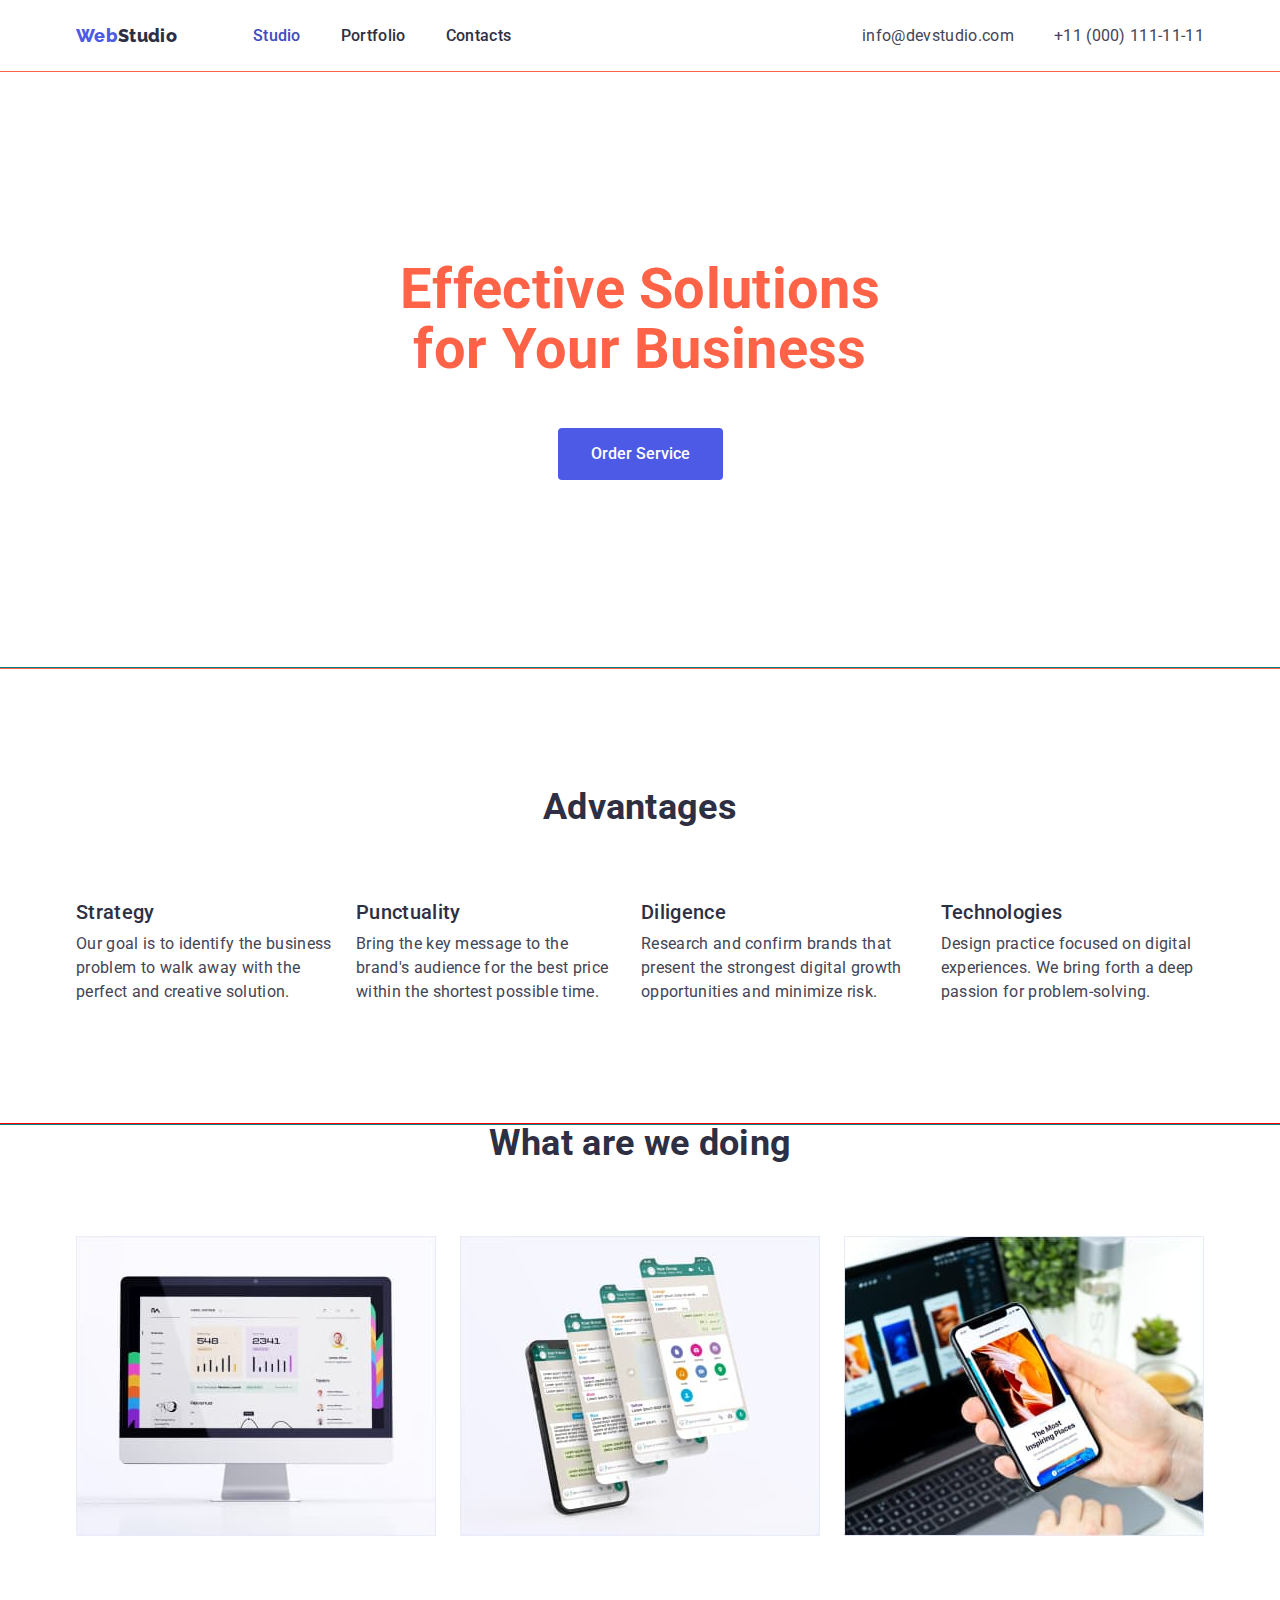
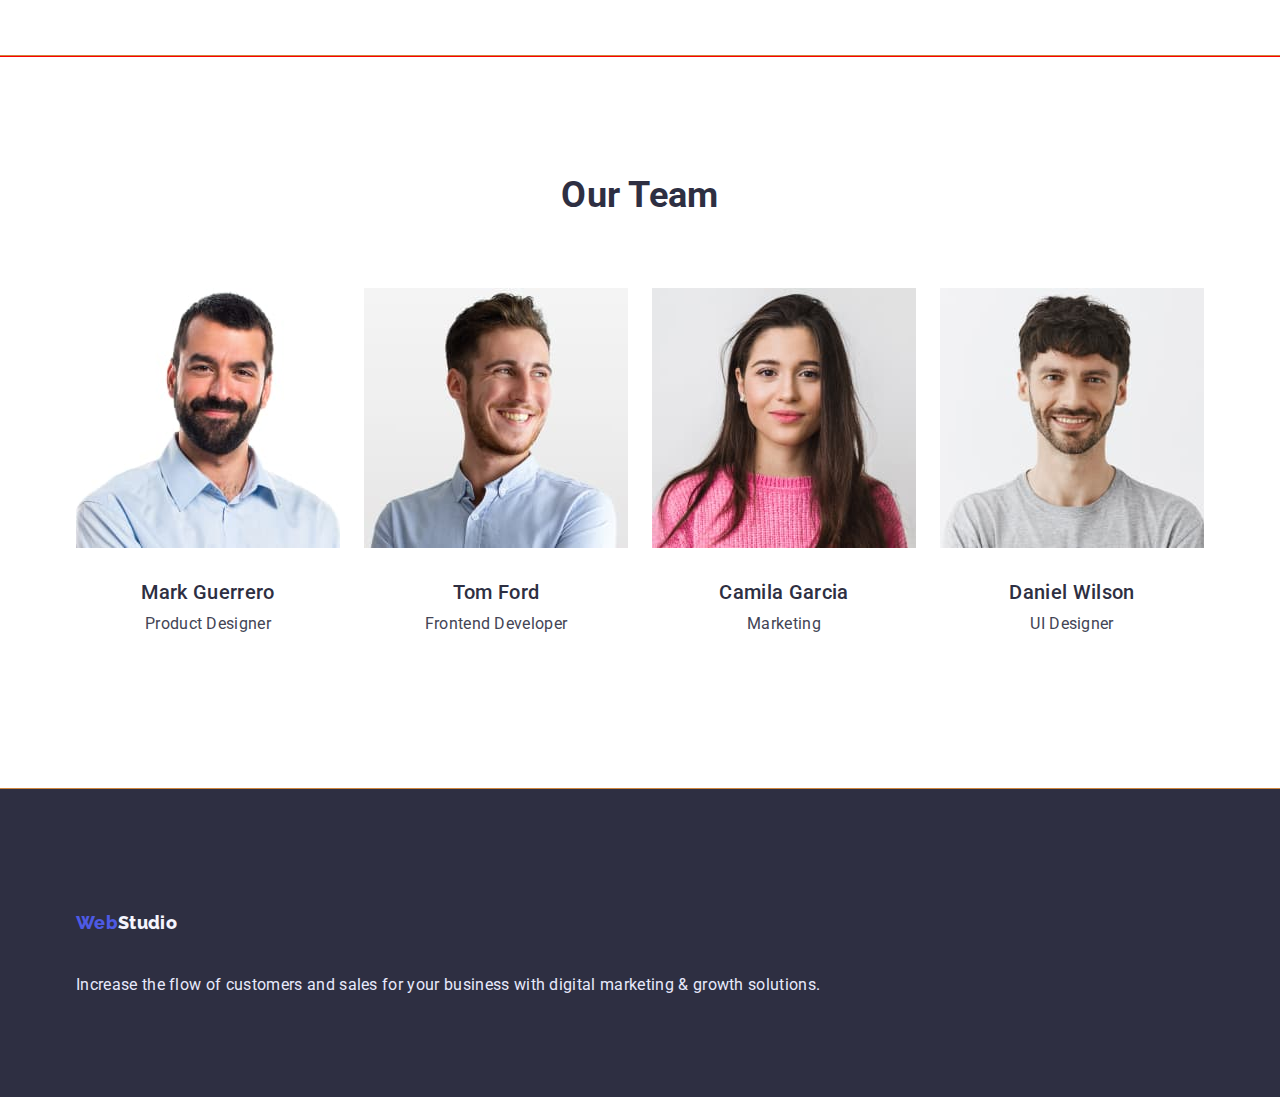
==== index.html @ 5c6c8308 "Initial commit" ====
<!DOCTYPE html>
<html lang="en">

<head>
    <meta charset="UTF-8">
    <meta name="viewport" content="width=device-width, initial-scale=1.0">
    <title>WebStudio</title>
    <link href="https://fonts.googleapis.com/css2?family=Raleway:wght@700&family=Roboto:wght@500;700;900&display=swap"
        rel="stylesheet">
    <link rel="stylesheet" href="./modern-normalize.css">
    <link rel="stylesheet" href="./css/styles.css">
</head>

<body class="page">
    <!-- Шапка -->
    <header>
        <nav class="nav container">
            <a href="./index.html" class="nav-logo"><span class="color-logo">Web</span>Studio</a>
            <ul class="nav-list">
                <li class="nav-item">
                    <a href="./index.html" class="nav-link current">Studio</a>
                </li>
                <li class="nav-item">
                    <a href="./portfolio.html" class="nav-link">Portfolio</a>
                </li>
                <li class="nav-item">
                    <a href="" class="nav-link">Contacts</a>
                </li>
            </ul>


            <ul class="contacts-list">
                <li class="contacts-item">
                    <a href="mailto:info@devstudio.com" class="contacts-link">info@devstudio.com</a>
                </li>
                <li class="contacts-item">
                    <a href="tel:+11(000)1111111" class="contacts-link">+11 (000) 111-11-11</a>
                </li>
            </ul>
        </nav>
    </header>

    <!-- Unique page information -->
    <main>
        <!-- Hero -->
        <section class="hero">
            <h1 class="hero-title">Effective Solutions<br>
                for Your Business</h1>
            <button type="button" class="hero-button button">Order Service</button>
        </section>

        <!-- advantages -->
        <section class="advantages section-padding">
            <div class="container">
                <h2 class="section-title">Advantages</h2>
                <ul class="advantages-list">
                    <li class="advantages-item">
                        <h3 class="advantages-item-title">Strategy</h3>
                        <p class="advantages-item-text">Our goal is to identify the business
                            problem to walk away with the perfect and creative solution.</p>
                    </li>
                    <li class="advantages-item">
                        <h3 class="advantages-item-title">Punctuality</h3>
                        <p class="advantages-item-text">Bring the key message to the brand's audience for the best price
                            within the shortest possible
                            time.</p>
                    </li>
                    <li class="advantages-item">
                        <h3 class="advantages-item-title">Diligence</h3>
                        <p class="advantages-item-text">Research and confirm brands that present the strongest digital
                            growth opportunities and minimize
                            risk.</p>
                    </li>
                    <li class="advantages-item">
                        <h3 class="advantages-item-title">Technologies</h3>
                        <p class="advantages-item-text">Design practice focused on digital experiences. We bring forth a
                            deep passion for
                            problem-solving.</p>
                    </li>
                </ul>
            </div>
        </section>

        <!-- Works -->
        <section class="works">
            <div class="container">
                <h2 class="section-title">What are we doing</h2>
                <ul class="works-flex">
                    <li class="works-item">
                        <img src="./images/statistics.jpg" alt="Computer with displayed statistics on the monitor"
                            width="360">
                    </li>
                    <li class="works-item">
                        <img src="./images/mobile_version.jpg" alt="Four pages of an open mobile application"
                            width="360">
                    </li>
                    <li class="works-item">
                        <img src="./images/application.jpg" alt="Mobile phone with an open application" width="360">
                    </li>
                </ul>
            </div>

        </section>

        <!-- Team -->
        <section class="team section-padding">
            <div class="container">
                <h2 class="section-title">Our Team</h2>
                <ul class="team-list">
                    <li class="team-item">
                        <img src="./images/mark.jpg" class="team-foto" alt="Product Designer Mark Guerrero" width="264">
                        <h3 class="team-list-title">Mark Guerrero</h3>
                        <p class="team-list-text">Product Designer</p>
                    </li>
                    <li class="team-item">
                        <img src="./images/tom.jpg" class="team-foto" alt="Frontend Developer Tom Ford" width="264">
                        <h3 class="team-list-title">Tom Ford</h3>
                        <p class="team-list-text">Frontend Developer</p>
                    </li>
                    <li class="team-item">
                        <img src="./images/camila.jpg" class="team-foto" alt="Marketing Camila Garcia" width="264">
                        <h3 class="team-list-title">Camila Garcia</h3>
                        <p class="team-list-text">Marketing</p>
                    </li>
                    <li class="team-item">
                        <img src="./images/daniel.jpg" class="team-foto" alt="UI Designer Daniel Wilson" width="264">
                        <h3 class="team-list-title">Daniel Wilson</h3>
                        <p class="team-list-text">UI Designer</p>
                    </li>
                </ul>
            </div>
        </section>
    </main>

    <!-- Footer -->
    <footer class="footer footer-padding">
        <div class="container">
            <a href="./index.html" class="nav-logo logo-margin"><span class="color-logo">Web</span><span
                    class="logo-footer">Studio</span></a>
            <p class="footer-text">Increase the flow of customers and sales for your business with digital marketing &
                growth solutions.</p>
        </div>

    </footer>

</body>

</html>
---- css/styles.css ----
/* Custom Properties */

:root {
    --primery-background-color: #FFFFFF;
    --hero-background-color: #2E2F42;
    --footer-background-color: #2E2F42;
    --primery-font-family: Roboto, sans-serif;
    --primery-text-color: #2E2F42;
    --secondary-text-color: #434455;
    --button-text-color: #ffffff;
    --footer-text-color: #E7E9FC;
    --footer-logo-color: #F4F4FD;
    --button-potfolio-text: #4D5AE5;
    --button-potfolio-text-accent: #FFFFFF;
    --primery-text-size: 16px;
    --primery-line-height: 1.5;
    --accent-color: #404BBF;
    --nav-logo-color: #4D5AE5;
    --button-color: #4D5AE5;
    --button-color-accent: #404BBF;
    --button-border-color-portfolio: #E7E9FC;
    --preimery-letter-spacing: 0.02em;
    --portfolio-background-button-color: #F4F4FD;
    --portfolio-background-button-color-accent: #404BBF;
}

.page {
    font-family: var(--primery-font-family);
    font-size: var(--primery-text-size);
    color: var(--primery-text-color);
    line-height: var(--primery-line-height);
    background-color: var(--primery-background-color);
    letter-spacing: var(--preimery-letter-spacing);
}

img {
    display: block;
}

button {
    cursor: pointer;
}

ul {
    margin: 0;
    padding: 0;
    list-style: none;
}

a {
    text-decoration: none;
}

h1,
h2,
h3,
h4,
h5,
h6 {
    margin: 0;
}

p {
    margin: 0;
}

.container {
    width: 1158px;
    margin: 0 auto;
    padding-left: 15px;
    padding-right: 15px;
}

.section-padding {
    padding-bottom: 120px;
    padding-top: 120px;
}

.button {
    border: 1px solid transparent;
}

/* Header */

.nav {
    display: flex;
    align-items: center;
    justify-content: space-between;
}

.nav-logo {
    padding-top: 24px;
    padding-bottom: 24px;

    font-family: Raleway, sans-serif;
    font-size: 18px;
    font-weight: 800;
    line-height: 1.17;
    color: inherit;
}

.color-logo {
    color: var(--nav-logo-color);
}

.nav-list {
    display: flex;
    margin-left: 76px;
}

.nav-item {
    font-weight: 500;
}

.nav-item:not(:last-child) {
    margin-right: 40px;
}

.nav-item:hover,
.nav-item:focus {
    color: var(--accent-color);
}

.nav-item>.current {
    color: var(--accent-color);
}

.nav-link {
    display: block;
    padding-top: 24px;
    padding-bottom: 24px;

    color: inherit;
}

.contacts-list {
    display: flex;
    margin-left: auto;
}

.contacts-item:not(:last-child) {
    margin-right: 40px;
}

.contacts-link:hover,
.contacts-link:focus {
    color: var(--accent-color);
}

.contacts-link {
    padding-bottom: 24px;
    padding-top: 24px;

    color: var(--secondary-text-color);
}

/* Hero */
/* Поставили по центру заголовок та кнопку секції Hero */
.hero {
    text-align: center;
    padding-bottom: 188px;
    padding-top: 188px;

    outline: 1px solid tomato;
}

.hero-title {
    color: tomato;

    font-size: 56px;
    font-weight: 700;
    line-height: 1.07;

    margin-bottom: 48px;
}

.hero-button {
    color: var(--button-text-color);
    background-color: var(--button-color);
    font-weight: 500;

    padding: 16px 32px;
    border-radius: 4px;
}

.hero-button:hover,
.hero-button:focus {
    background-color: var(--button-color-accent);
}

/*  advantages*/
.advantages {
    outline: 1px solid teal;
}

.advantages-list {
    display: flex;
}

.section-title {
    font-size: 36px;
    font-weight: 700;
    line-height: 1.11;
    text-align: center;

    margin-bottom: 72px;
}

.advantages-item:not(:last-child) {
    margin-right: 24px;
}

.advantages-item-title {
    font-size: 20px;
    font-weight: 500;
    line-height: 1.2;

    margin-bottom: 8px;
}

.advantages-item-text {
    color: var(--secondary-text-color);
}

/* Works */
.works {
    padding-bottom: 120px;

    outline: 1px solid red;
}

/* Team */
.team {
    outline: 1px solid peru;
}

.team-list {
    display: flex;
}

.team-item+.team-item {
    margin-left: 24px;
}

.team-foto {
    margin-bottom: 32px;
}

.team-list-title {
    font-size: 20px;
    font-weight: 500;
    line-height: 1.2;
    text-align: center;

    margin-bottom: 8px;
}

.team-list-text {
    margin-bottom: 32px;

    color: var(--secondary-text-color);
    text-align: center;
}

/* Works */
.works-flex {
    display: flex;
}

.works-item+.works-item {
    margin-left: 24px;
}

/* Footer */

.footer {
    background-color: var(--footer-background-color);
}

.footer-padding {
    padding-bottom: 100px;
    padding-top: 100px;
}

.logo-margin {
    display: inline-block;
    margin-bottom: 16px;
}

.logo-footer {
    color: var(--footer-logo-color);
}

.footer-text {
    color: var(--footer-text-color);
}

/* PORTFOLIO */

.filter {
    padding-top: 96px;
    padding-bottom: 72px;

    text-align: center;
}

.filter-list {
    display: flex;
    justify-content: center;
}

.filter-item+.filter-item {
    margin-left: 24px;
}

.filter-button {
    color: var(--button-potfolio-text);
    background-color: var(--portfolio-background-button-color);

    font-family: inherit;
    font-size: 16px;
    font-weight: 500;
    line-height: 1.5;
    letter-spacing: 0.04em;
    text-align: center;

    padding: 12px 24px;
    border-radius: 4px;
    border-color: var(--button-border-color-portfolio);
}

.filter-button:focus,
.filter-button:hover {
    color: var(--button-potfolio-text-accent);
    background-color: var(--portfolio-background-button-color-accent);
}


.examples {
    padding-bottom: 120px;
}

.examples-list {
    display: flex;
    flex-wrap: wrap;

    margin: -12px;
}

.examples-item {
    margin: 12px 12px;
}

.examples-link {
    color: inherit;
}

.examples-foto {
    margin-bottom: 32px;
}

.examples-title {
    margin-bottom: 8px;

    font-size: 20px;
    font-weight: 500;
    line-height: 1.2;
}

.examples-text {
    margin-bottom: 32px;

    color: var(--secondary-text-color);

}
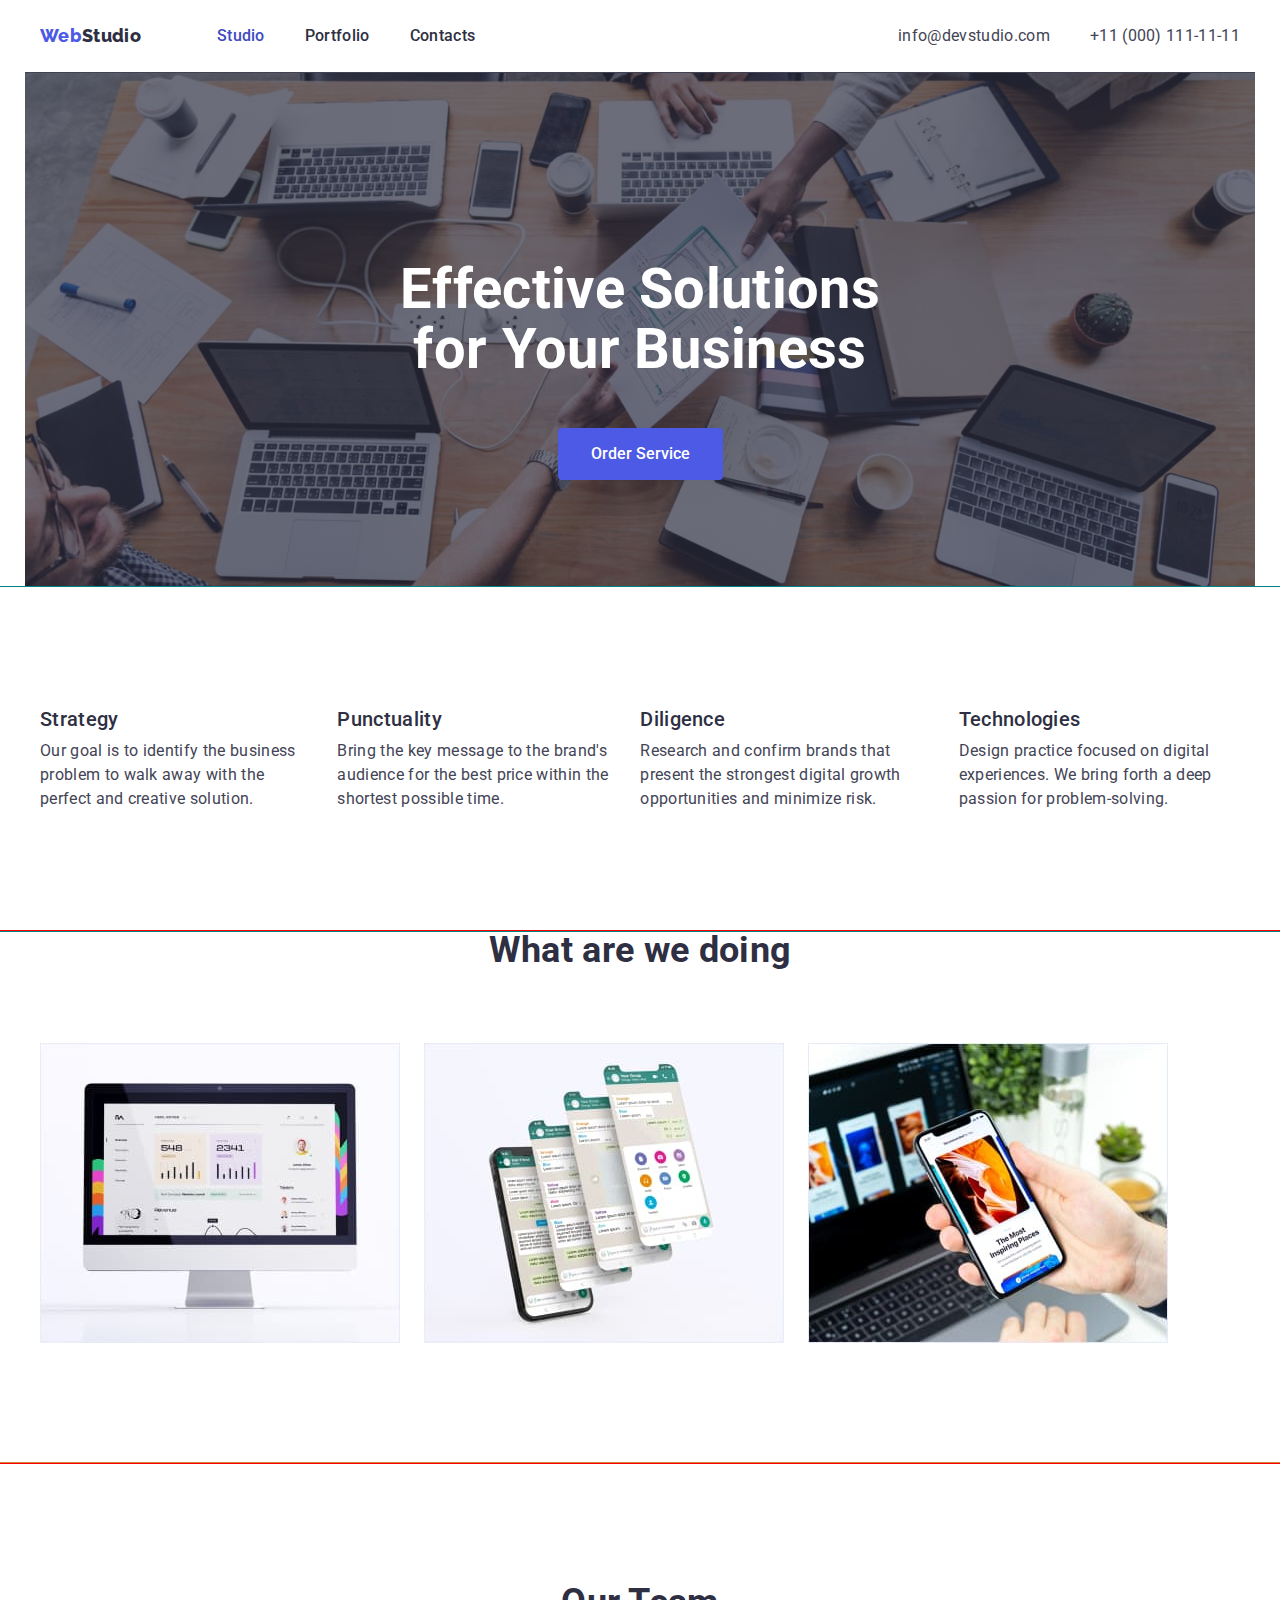
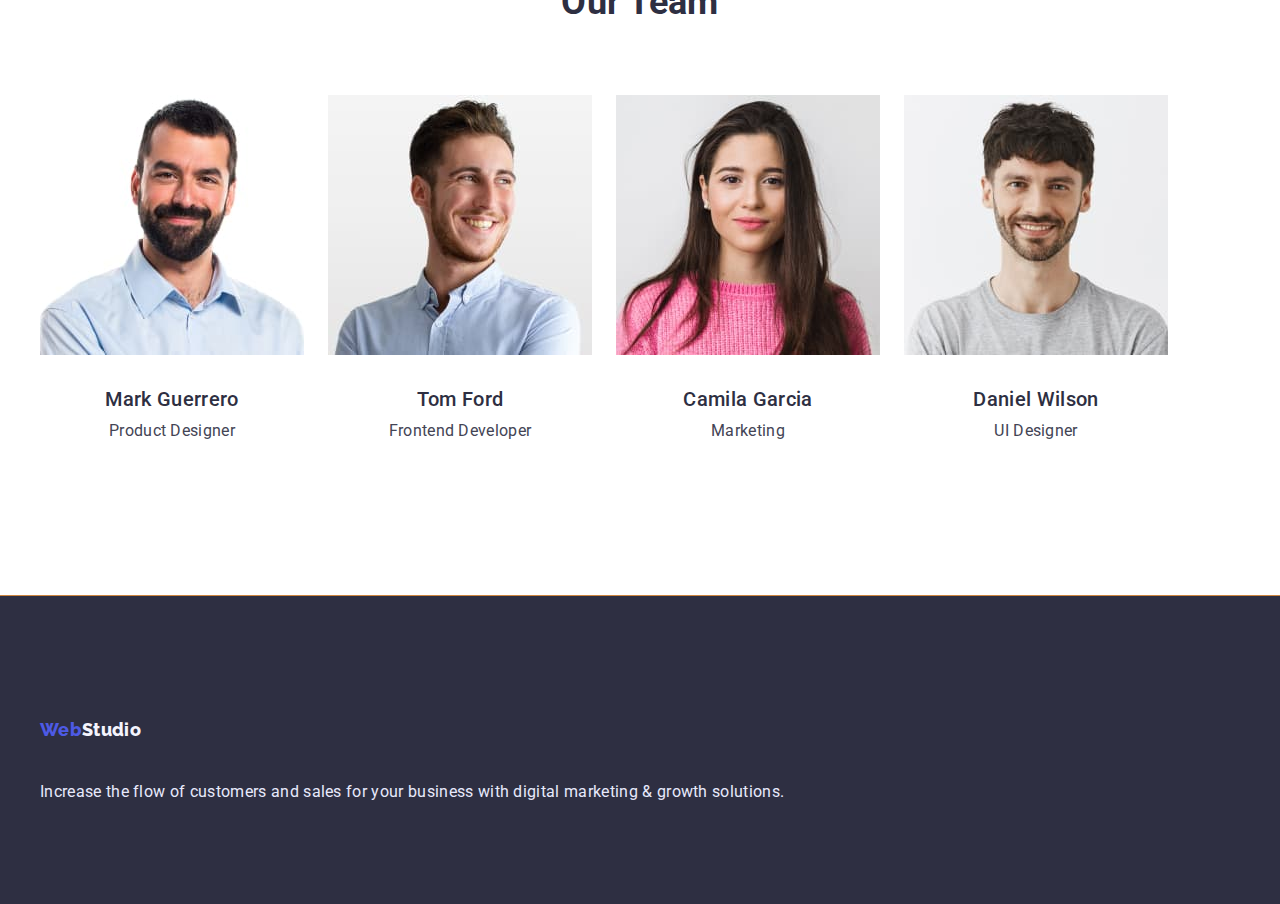
==== commit aa7498dd: "svg_sprite, hero bgimage" ====
--- a/index.html
+++ b/index.html
@@ -43,7 +43,7 @@
     <!-- Unique page information -->
     <main>
         <!-- Hero -->
-        <section class="hero">
+        <section class="container hero">
             <h1 class="hero-title">Effective Solutions<br>
                 for Your Business</h1>
             <button type="button" class="hero-button button">Order Service</button>
@@ -52,7 +52,7 @@
         <!-- advantages -->
         <section class="advantages section-padding">
             <div class="container">
-                <h2 class="section-title">Advantages</h2>
+                <h2 hidden class="section-title">Advantages</h2>
                 <ul class="advantages-list">
                     <li class="advantages-item">
                         <h3 class="advantages-item-title">Strategy</h3>
--- a/css/styles.css
+++ b/css/styles.css
@@ -3,6 +3,7 @@
 :root {
     --primery-background-color: #FFFFFF;
     --hero-background-color: #2E2F42;
+    --hero-title-color: #ffffff;
     --footer-background-color: #2E2F42;
     --primery-font-family: Roboto, sans-serif;
     --primery-text-color: #2E2F42;
@@ -65,7 +66,7 @@
 }
 
 .container {
-    width: 1158px;
+    width: 1230px;
     margin: 0 auto;
     padding-left: 15px;
     padding-right: 15px;
@@ -157,15 +158,21 @@
 /* Hero */
 /* Поставили по центру заголовок та кнопку секції Hero */
 .hero {
+    max-width: 1440px;
+    height: 515px;
     text-align: center;
     padding-bottom: 188px;
     padding-top: 188px;
 
-    outline: 1px solid tomato;
+    background-color: #2E2F42B2;
+    background-image: linear-gradient(rgba(46, 47, 66, 0.7), rgba(46, 47, 66, 0.7)), url(../images/hero_img.jpg);
+    background-repeat: no-repeat;
+    background-size: contain;
+    background-position: center;
 }
 
 .hero-title {
-    color: tomato;
+    color: var(--button-text-color);
 
     font-size: 56px;
     font-weight: 700;
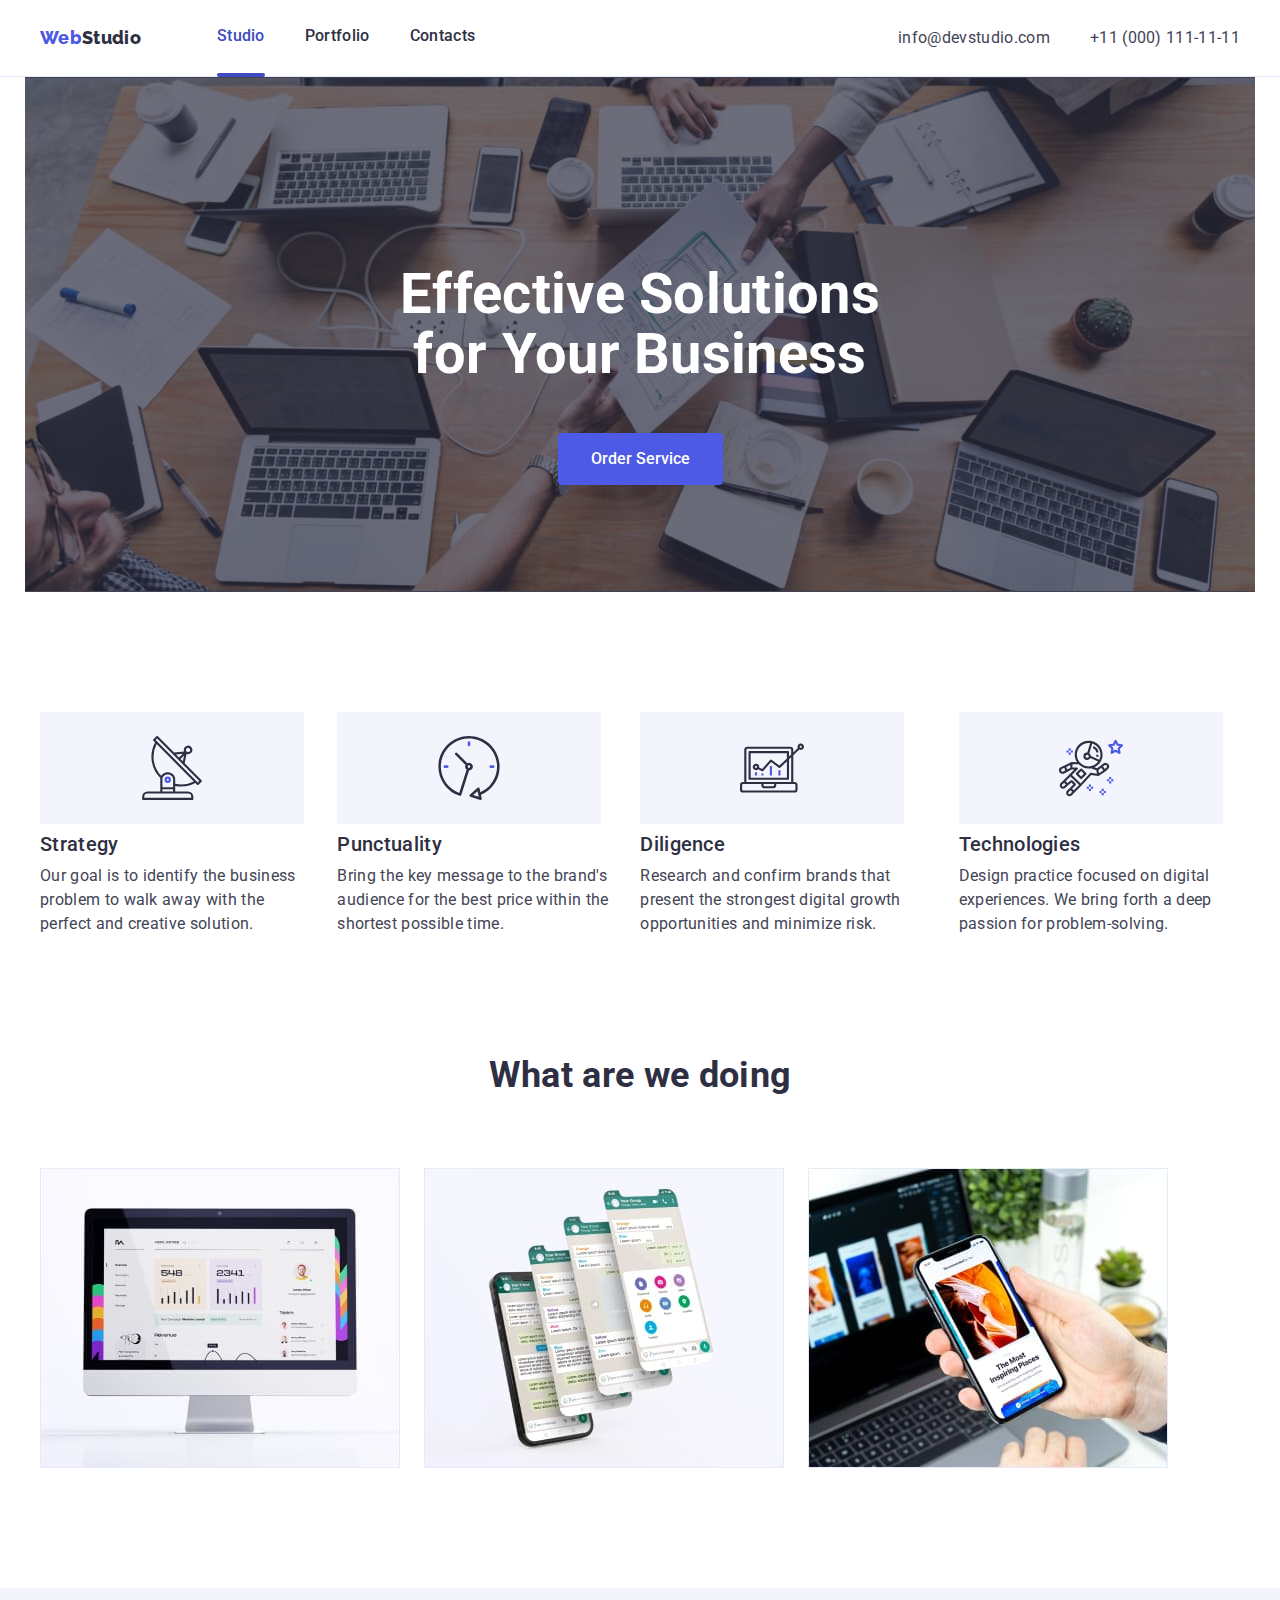
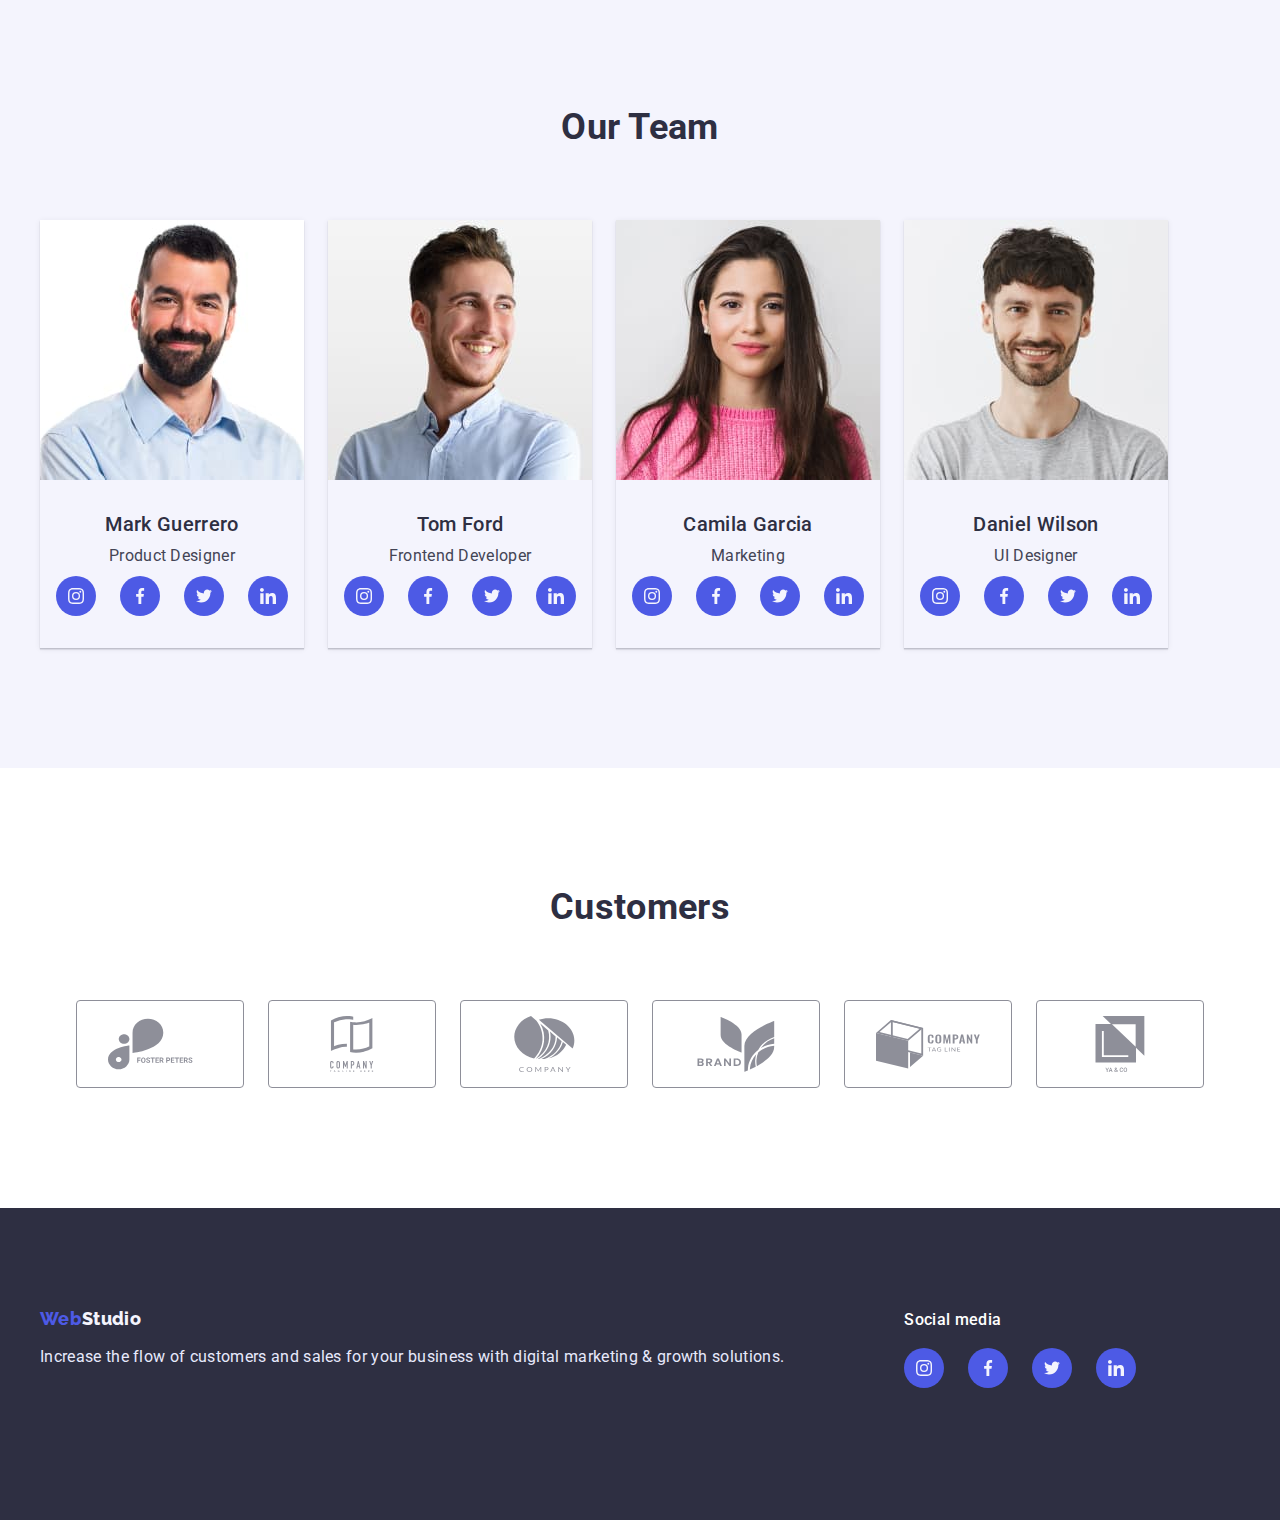
==== commit 66c3facd: "header-boder, nav underline, thumb, overlay Portfolio" ====
--- a/index.html
+++ b/index.html
@@ -13,7 +13,7 @@
 
 <body class="page">
     <!-- Шапка -->
-    <header>
+    <header class="header">
         <nav class="nav container">
             <a href="./index.html" class="nav-logo"><span class="color-logo">Web</span>Studio</a>
             <ul class="nav-list">
@@ -54,7 +54,7 @@
             <div class="container">
                 <h2 hidden class="section-title">Advantages</h2>
                 <ul class="advantages-list">
-                    <li class="advantages-item">
+                    <li class="advantages-item ">
                         <h3 class="advantages-item-title">Strategy</h3>
                         <p class="advantages-item-text">Our goal is to identify the business
                             problem to walk away with the perfect and creative solution.</p>
@@ -65,7 +65,7 @@
                             within the shortest possible
                             time.</p>
                     </li>
-                    <li class="advantages-item">
+                    <li class="advantages-item icon-diligens">
                         <h3 class="advantages-item-title">Diligence</h3>
                         <p class="advantages-item-text">Research and confirm brands that present the strongest digital
                             growth opportunities and minimize
@@ -111,38 +111,267 @@
                         <img src="./images/mark.jpg" class="team-foto" alt="Product Designer Mark Guerrero" width="264">
                         <h3 class="team-list-title">Mark Guerrero</h3>
                         <p class="team-list-text">Product Designer</p>
+
+                        <ul class="social-media-list">
+                            <li class="social-media-item team-socia-media-item">
+                                <a href="" class="social-media-link">
+                                    <svg class="social-media-icon" width="16" height="16">
+                                        <use href="./images/svgsprite.svg#icon-instagram"></use>
+                                    </svg>
+                                </a>
+
+                            </li>
+                            <li class="social-media-item team-socia-media-item">
+                                <a href="" class="social-media-link">
+                                    <svg class="social-media-icon" width="16" height="16">
+                                        <use href="./images/svgsprite.svg#icon-facebook"></use>
+                                    </svg>
+                                </a>
+
+                            </li>
+                            <li class="social-media-item team-socia-media-item">
+                                <a href="" class="social-media-link">
+                                    <svg class="social-media-icon" width="16" height="16">
+                                        <use href="./images/svgsprite.svg#icon-twitter"></use>
+                                    </svg>
+                                </a>
+
+                            </li>
+                            <li class="social-media-item team-socia-media-item">
+                                <a href="" class="social-media-link">
+                                    <svg class="social-media-icon" width="16" height="16">
+                                        <use href="./images/svgsprite.svg#icon-linkedin"></use>
+                                    </svg>
+                                </a>
+
+                            </li>
+                        </ul>
                     </li>
                     <li class="team-item">
                         <img src="./images/tom.jpg" class="team-foto" alt="Frontend Developer Tom Ford" width="264">
                         <h3 class="team-list-title">Tom Ford</h3>
                         <p class="team-list-text">Frontend Developer</p>
+                        <ul class="social-media-list">
+                            <li class="social-media-item team-socia-media-item">
+                                <a href="" class="social-media-link">
+                                    <svg class="social-media-icon" width="16" height="16">
+                                        <use href="./images/svgsprite.svg#icon-instagram"></use>
+                                    </svg>
+                                </a>
+
+                            </li>
+                            <li class="social-media-item team-socia-media-item">
+                                <a href="" class="social-media-link">
+                                    <svg class="social-media-icon" width="16" height="16">
+                                        <use href="./images/svgsprite.svg#icon-facebook"></use>
+                                    </svg>
+                                </a>
+
+                            </li>
+                            <li class="social-media-item team-socia-media-item">
+                                <a href="" class="social-media-link">
+                                    <svg class="social-media-icon" width="16" height="16">
+                                        <use href="./images/svgsprite.svg#icon-twitter"></use>
+                                    </svg>
+                                </a>
+
+                            </li>
+                            <li class="social-media-item team-socia-media-item">
+                                <a href="" class="social-media-link">
+                                    <svg class="social-media-icon" width="16" height="16">
+                                        <use href="./images/svgsprite.svg#icon-linkedin"></use>
+                                    </svg>
+                                </a>
+
+                            </li>
+                        </ul>
                     </li>
                     <li class="team-item">
                         <img src="./images/camila.jpg" class="team-foto" alt="Marketing Camila Garcia" width="264">
                         <h3 class="team-list-title">Camila Garcia</h3>
                         <p class="team-list-text">Marketing</p>
+                        <ul class="social-media-list">
+                            <li class="social-media-item team-socia-media-item">
+                                <a href="" class="social-media-link">
+                                    <svg class="social-media-icon" width="16" height="16">
+                                        <use href="./images/svgsprite.svg#icon-instagram"></use>
+                                    </svg>
+                                </a>
+
+                            </li>
+                            <li class="social-media-item team-socia-media-item">
+                                <a href="" class="social-media-link">
+                                    <svg class="social-media-icon" width="16" height="16">
+                                        <use href="./images/svgsprite.svg#icon-facebook"></use>
+                                    </svg>
+                                </a>
+
+                            </li>
+                            <li class="social-media-item team-socia-media-item">
+                                <a href="" class="social-media-link">
+                                    <svg class="social-media-icon" width="16" height="16">
+                                        <use href="./images/svgsprite.svg#icon-twitter"></use>
+                                    </svg>
+                                </a>
+
+                            </li>
+                            <li class="social-media-item team-socia-media-item">
+                                <a href="" class="social-media-link">
+                                    <svg class="social-media-icon" width="16" height="16">
+                                        <use href="./images/svgsprite.svg#icon-linkedin"></use>
+                                    </svg>
+                                </a>
+
+                            </li>
+                        </ul>
                     </li>
                     <li class="team-item">
                         <img src="./images/daniel.jpg" class="team-foto" alt="UI Designer Daniel Wilson" width="264">
                         <h3 class="team-list-title">Daniel Wilson</h3>
                         <p class="team-list-text">UI Designer</p>
-                    </li>
-                </ul>
-            </div>
-        </section>
+                        <ul class="social-media-list">
+                            <li class="social-media-item team-socia-media-item">
+                                <a href="" class="social-media-link">
+                                    <svg class="social-media-icon" width="16" height="16">
+                                        <use href="./images/svgsprite.svg#icon-instagram"></use>
+                                    </svg>
+                                </a>
+
+                            </li>
+                            <li class="social-media-item team-socia-media-item">
+                                <a href="" class="social-media-link">
+                                    <svg class="social-media-icon" width="16" height="16">
+                                        <use href="./images/svgsprite.svg#icon-facebook"></use>
+                                    </svg>
+                                </a>
+
+                            </li>
+                            <li class="social-media-item team-socia-media-item">
+                                <a href="" class="social-media-link">
+                                    <svg class="social-media-icon" width="16" height="16">
+                                        <use href="./images/svgsprite.svg#icon-twitter"></use>
+                                    </svg>
+                                </a>
+
+                            </li>
+                            <li class="social-media-item team-socia-media-item">
+                                <a href="" class="social-media-link">
+                                    <svg class="social-media-icon" width="16" height="16">
+                                        <use href="./images/svgsprite.svg#icon-linkedin"></use>
+                                    </svg>
+                                </a>
+
+                            </li>
+                        </ul>
+                    </li>
+                </ul>
+            </div>
+        </section>
+
+        <section class="customes section-padding">
+            <div class="container">
+                <h2 class="section-title">Customers</h2>
+                <ul class="customers-list">
+                    <li class="customers-item">
+                        <a href="#" class="customers-link">
+                            <svg class="customers-logo" width="104" height="56">
+                                <use href="./images/svgsprite.svg#icon-fosterpeters"></use>
+                            </svg>
+                        </a>
+                    </li>
+                    <li class="customers-item">
+                        <a href="#" class="customers-link">
+                            <svg class="customers-logo" width="104" height="56">
+                                <use href="./images/svgsprite.svg#icon-company2"></use>
+                            </svg>
+                        </a>
+                    </li>
+                    <li class="customers-item">
+                        <a href="#" class="customers-link">
+                            <svg class="customers-logo" width="104" height="56">
+                                <use href="./images/svgsprite.svg#icon-company3"></use>
+                            </svg>
+                        </a>
+                    </li>
+                    <li class="customers-item">
+                        <a href="#" class="customers-link">
+                            <svg class="customers-logo" width="104" height="56">
+                                <use href="./images/svgsprite.svg#icon-brand"></use>
+                            </svg>
+                        </a>
+                    </li>
+                    <li class="customers-item">
+                        <a href="#" class="customers-link">
+                            <svg class="customers-logo" width="104" height="56">
+                                <use href="./images/svgsprite.svg#icon-tagline"></use>
+                            </svg>
+                        </a>
+                    </li>
+                    <li class="customers-item">
+                        <a href="#" class="customers-link">
+                            <svg class="customers-logo" width="104" height="56">
+                                <use href="./images/svgsprite.svg#icon-union"></use>
+                            </svg>
+                        </a>
+                    </li>
+                </ul>
+            </div>
+        </section>
+
     </main>
+
+
 
     <!-- Footer -->
     <footer class="footer footer-padding">
-        <div class="container">
-            <a href="./index.html" class="nav-logo logo-margin"><span class="color-logo">Web</span><span
-                    class="logo-footer">Studio</span></a>
-            <p class="footer-text">Increase the flow of customers and sales for your business with digital marketing &
-                growth solutions.</p>
+        <div class="container footer-container">
+            <div class="footer-geometriy">
+                <a href="./index.html" class="nav-logo logo-margin"><span class="color-logo">Web</span><span
+                        class="logo-footer">Studio</span></a>
+                <p class="footer-text">Increase the flow of customers and sales for your business with digital
+                    marketing
+                    &
+                    growth solutions.</p>
+            </div>
+            <div>
+                <h2 class="footer-list-title">Social media</h2>
+                <ul class="social-media-list">
+                    <li class="social-media-item footer-socia-media-item">
+                        <a href="" class="social-media-link">
+                            <svg class="social-media-icon" width="16" height="16">
+                                <use href="./images/svgsprite.svg#icon-instagram"></use>
+                            </svg>
+                        </a>
+
+                    </li>
+                    <li class="social-media-item footer-socia-media-item">
+                        <a href="" class="social-media-link">
+                            <svg class="social-media-icon" width="16" height="16">
+                                <use href="./images/svgsprite.svg#icon-facebook"></use>
+                            </svg>
+                        </a>
+
+                    </li>
+                    <li class="social-media-item footer-socia-media-item">
+                        <a href="" class="social-media-link">
+                            <svg class="social-media-icon" width="16" height="16">
+                                <use href="./images/svgsprite.svg#icon-twitter"></use>
+                            </svg>
+                        </a>
+
+                    </li>
+                    <li class="social-media-item footer-socia-media-item">
+                        <a href="" class="social-media-link">
+                            <svg class="social-media-icon" width="16" height="16">
+                                <use href="./images/svgsprite.svg#icon-linkedin"></use>
+                            </svg>
+                        </a>
+
+                    </li>
+                </ul>
+            </div>
         </div>
-
     </footer>
-
 </body>
 
 </html>--- a/css/styles.css
+++ b/css/styles.css
@@ -23,6 +23,12 @@
     --preimery-letter-spacing: 0.02em;
     --portfolio-background-button-color: #F4F4FD;
     --portfolio-background-button-color-accent: #404BBF;
+    --footer-social-icon-hover-bgc: #31D0AA;
+    --team-social-icon-bgc: #4D5AE5;
+    --team-social-icon-hover-bgc: #404BBF;
+    --social-icon-color: #F4F4FD;
+    --cubic: cubic-bezier(0.4, 0, 0.2, 1);
+    --time-transition: 250ms
 }
 
 .page {
@@ -83,6 +89,10 @@
 
 /* Header */
 
+.header {
+    border-bottom: 1px solid #E7E9FC;
+}
+
 .nav {
     display: flex;
     align-items: center;
@@ -90,9 +100,6 @@
 }
 
 .nav-logo {
-    padding-top: 24px;
-    padding-bottom: 24px;
-
     font-family: Raleway, sans-serif;
     font-size: 18px;
     font-weight: 800;
@@ -113,6 +120,8 @@
     font-weight: 500;
 }
 
+
+
 .nav-item:not(:last-child) {
     margin-right: 40px;
 }
@@ -134,6 +143,19 @@
     color: inherit;
 }
 
+.nav-link.current::after {
+    content: '';
+    display: block;
+    width: 100%;
+    position: relative;
+    top: 25px;
+    height: 4px;
+    border-radius: 2px;
+
+    background-color: var(--accent-color);
+
+}
+
 .contacts-list {
     display: flex;
     margin-left: auto;
@@ -147,6 +169,7 @@
 .contacts-link:focus {
     color: var(--accent-color);
 }
+
 
 .contacts-link {
     padding-bottom: 24px;
@@ -196,10 +219,6 @@
 }
 
 /*  advantages*/
-.advantages {
-    outline: 1px solid teal;
-}
-
 .advantages-list {
     display: flex;
 }
@@ -213,6 +232,41 @@
     margin-bottom: 72px;
 }
 
+.advantages-item::before {
+    content: '';
+    display: inline-flex;
+    width: 264px;
+    height: 112px;
+    margin-bottom: 8px;
+    padding: 24px 100px;
+
+    background-color: #F4F4FD;
+}
+
+.advantages-item:nth-child(1)::before {
+    background-image: url(../images/strategy.svg);
+    background-repeat: no-repeat;
+    background-position: center;
+}
+
+.advantages-item:nth-child(2)::before {
+    background-image: url(../images/clock.svg);
+    background-repeat: no-repeat;
+    background-position: center;
+}
+
+.icon-diligens::before {
+    background-image: url(../images/diagram.svg);
+    background-repeat: no-repeat;
+    background-position: center;
+}
+
+.advantages-item:last-child::before {
+    background-image: url(../images/astronaut.svg);
+    background-repeat: no-repeat;
+    background-position: center;
+}
+
 .advantages-item:not(:last-child) {
     margin-right: 24px;
 }
@@ -232,17 +286,20 @@
 /* Works */
 .works {
     padding-bottom: 120px;
-
-    outline: 1px solid red;
 }
 
 /* Team */
 .team {
-    outline: 1px solid peru;
+    background-color: #F4F4FD;
+
 }
 
 .team-list {
     display: flex;
+}
+
+.team-item {
+    box-shadow: 0px 2px 1px 0px #2E2F4214, 0px 1px 1px 0px #2E2F4229, 0px 1px 6px 0px #2E2F4214;
 }
 
 .team-item+.team-item {
@@ -263,12 +320,49 @@
 }
 
 .team-list-text {
-    margin-bottom: 32px;
+    margin-bottom: 8px;
 
     color: var(--secondary-text-color);
     text-align: center;
 }
 
+.social-media-list {
+    display: flex;
+    justify-content: center;
+    align-items: center;
+    margin-bottom: 32px;
+}
+
+.social-media-item {
+    width: 40px;
+    height: 40px;
+    border-radius: 50%;
+    background-color: var(--team-social-icon-bgc);
+
+}
+
+.social-media-link {
+    display: flex;
+    justify-content: center;
+    align-items: center;
+    width: 100%;
+    height: 100%;
+    color: var(--social-icon-color);
+}
+
+.social-media-item+.social-media-item {
+    margin-left: 24px;
+}
+
+.team-socia-media-item:hover,
+.team-socia-media-item:hover {
+    background-color: var(--team-social-icon-hover-bgc);
+}
+
+.team-icon {
+    fill: currentColor;
+}
+
 /* Works */
 .works-flex {
     display: flex;
@@ -276,6 +370,46 @@
 
 .works-item+.works-item {
     margin-left: 24px;
+}
+
+/* Customers */
+
+.customers-list {
+    display: flex;
+    justify-content: center;
+    align-items: center;
+}
+
+.customers-item {
+    width: 168px;
+    height: 88px;
+    border: 1px solid #8E8F99;
+    border-radius: 4px;
+}
+
+.customers-item+.customers-item {
+    margin-left: 24px;
+}
+
+.customers-item:hover {
+    border-color: var(--accent-color);
+}
+
+.customers-logo {
+    fill: currentColor;
+}
+
+.customers-item:hover .customers-logo {
+    fill: teal;
+}
+
+.customers-link {
+    display: inline-flex;
+    width: 100%;
+    height: 100%;
+    justify-content: center;
+    align-items: center;
+    color: #8E8F99;
 }
 
 /* Footer */
@@ -289,6 +423,14 @@
     padding-top: 100px;
 }
 
+.footer-container {
+    display: flex;
+}
+
+.footer-geometriy {
+    margin-right: 120px;
+}
+
 .logo-margin {
     display: inline-block;
     margin-bottom: 16px;
@@ -300,6 +442,24 @@
 
 .footer-text {
     color: var(--footer-text-color);
+}
+
+.footer-list-title {
+    margin-bottom: 16px;
+    font-size: inherit;
+    line-height: inherit;
+    font-weight: 500;
+    color: #ffffff;
+}
+
+.footer-socia-media-item:hover,
+.footer-socia-media-item:focus {
+    background-color: var(--footer-social-icon-hover-bgc);
+}
+
+
+.footer-socia-media-item+.footer-socia-media-item {
+    margin-left: 24px;
 }
 
 /* PORTFOLIO */
@@ -356,6 +516,9 @@
 
 .examples-item {
     margin: 12px 12px;
+    padding-bottom: 32px;
+
+    border: 1px solid #E7E9FC
 }
 
 .examples-link {
@@ -366,6 +529,10 @@
     margin-bottom: 32px;
 }
 
+.border-card {
+    padding-left: 16px;
+}
+
 .examples-title {
     margin-bottom: 8px;
 
@@ -375,8 +542,45 @@
 }
 
 .examples-text {
-    margin-bottom: 32px;
-
     color: var(--secondary-text-color);
 
+}
+
+
+/* Movecard */
+
+.thumb {
+    position: relative;
+}
+
+.overlay {
+    position: absolute;
+    left: 0;
+    bottom: 0;
+    width: 100%;
+    height: 100%;
+    transform: translate(100%);
+    padding-top: 40px;
+    padding-right: 32px;
+    padding-left: 32px;
+    color: var(--social-icon-color);
+    background-color: #4D5AE5;
+
+    opacity: 0;
+
+}
+
+/* .thumb-text {
+    color: var(--social-icon-color);
+} */
+
+.examples-item:hover {
+    border: 1px solid #F4F4FD;
+    box-shadow: 0px 2px 1px 0px #2E2F4214, 0px 1px 1px 0px #2E2F4229, 0px 1px 6px 0px #2E2F4214;
+    transition: box-shadow var(--time-transition) var(--cubic);
+}
+
+.examples-item:hover .overlay {
+    opacity: 1;
+    transform: translate(0);
 }